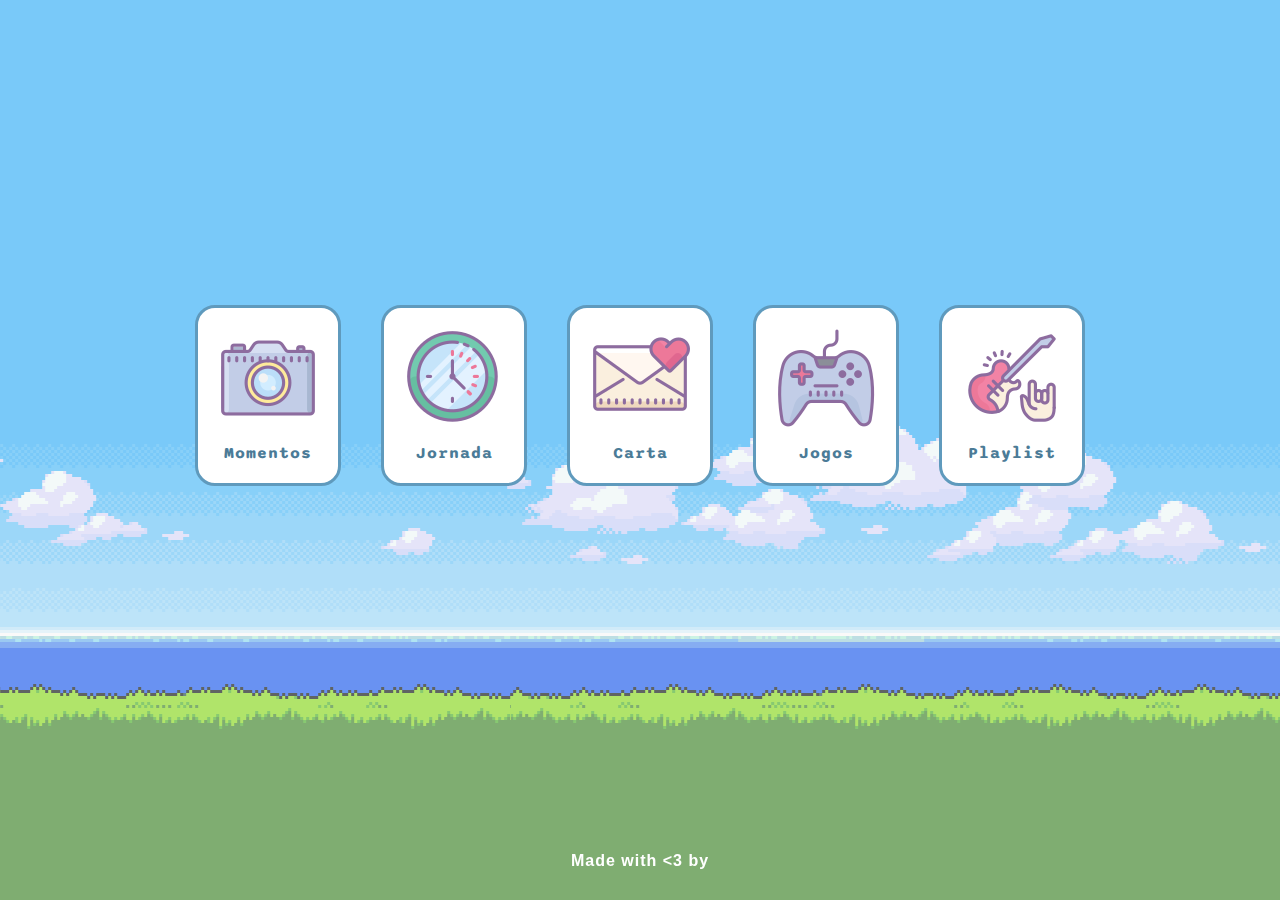
==== index.html @ eada9fcc "alterações" ====
<!DOCTYPE html>
<html lang="pt-br">
<head>
    <meta charset="UTF-8">
    <meta name="viewport" content="width=device-width, initial-scale=1.0">
    <title>Página do amor</title>
    <style>
        @import url('https://fonts.googleapis.com/css2?family=Sono:wght@200..800&display=swap');

        * {
            margin: 0;
            padding: 0;
            box-sizing: border-box;
        }

        body{
            display: flex;
            justify-content: center;
            align-items: center;
            background-image: url('imagens/background.png');
            height: 100vh;
            background-repeat: no-repeat;
            background-size: cover;
            background-position: center;
            font-family: "Sono", 'Gill Sans', 'Gill Sans MT', Calibri, 'Trebuchet MS', sans-serif;
            font-weight: 700;
            letter-spacing: 1px;
        }

        div{
            display: flex;
            justify-content: center;
            align-items: center;
        }

        a {
            background-color: aliceblue;
            border: 2px solid #000000;
            margin: 20px;
            margin-top: -90px;
            text-decoration: none;
            color: #4b7b97;
            /* background: none; */
            /* border: none; */
            padding: 0;
            cursor: pointer;
            transition: all 0.3s ease;
        }

        a:hover {
            transform: translateY(-10px);
        }

        .icone {
            transition: all 0.3s ease;
        }

        .icone:hover {
            transform: translateY(-8px);
        }

        /* button {
            margin: 20px;
            text-decoration: none;
            color: inherit;
            background: none;
            border: none;
            padding: 0;
            cursor: pointer;
        } */

        /* Estilo para os botões com fundo nos ícones */
        .botao {
            flex-direction: column; /* Organiza o conteúdo na vertical (ícone e texto) */
            background-color: rgb(255, 255, 255);
            border: 3px solid #5f9abd;
            padding: 20px;
            display: flex;
            align-items: center;
            justify-content: center;
            gap: 15px;
            cursor: pointer;
            border-radius: 20px;
            transition: all 0.3s ease;
        }

        /* Efeito de hover para o botão */
        .botao:hover {
            background-color: #f3f3f3;
        }

        footer{
            position: fixed;
            bottom: 0;
            left: 50%;
            transform: translateX(-50%);
            text-align: center;
            width: 100%;
            padding: 10px;
        }

        footer p {
            margin-bottom: 20px;
            font-size: 1rem;
            font-family: 'Gill Sans', 'Gill Sans MT', Calibri, 'Trebuchet MS', sans-serif;
            color: rgb(255, 255, 255);
        }

        .cloud {
            position: absolute;
            right: 4em;
            animation: cloud-float 80s infinite;
            z-index: -1; /* Coloca as nuvens atrás de outros elementos */
            opacity: 0; /* Inicialmente as nuvens estão invisíveis */
        }

        @keyframes cloud-float {
            0% {
                transform: translateX(0); /* Posição inicial */
                opacity: 0; /* Inicia invisível */
            }
            25% {
                opacity: 1; /* Começa a aparecer após 30% do tempo da animação */
            }
            100% {
                transform: translateX(-140em); /* Move a nuvem para a esquerda */
                opacity: 1; /* Fica visível durante o movimento */
            }
        }

        .cloud-1 {
            top: 3.75em;
        }

        .cloud-2 {
            top: 11.37em;
            animation-delay: 8s;
        }

        .cloud-3 {
            top: 34em;
            animation-delay: 4s;
        }

        .cloud-4 {
            top: 31em;
            animation-delay: 13s;
        }

        /* tamanho das nuvens */
        .cloud-1 img {
            width: 90px;
            height: auto;
        }

        .cloud-2 img {
            width: 100px;
            height: auto;
        }

        .cloud-3 img {
            width: 60px;
            height: auto;
        }

        .cloud-4 img {
            width: 60px;
            height: auto;
        }
    </style>
</head>
<body>

    <div class="clouds">
        <div class="cloud cloud-1"><img src="imagens/nuvem-100.png" alt=""></div>
        <div class="cloud cloud-2"><img src="imagens/nuvem-100.png" alt=""></div>
        <div class="cloud cloud-3"><img src="imagens/nuvem-100.png" alt=""></div>
        <div class="cloud cloud-4"><img src="imagens/nuvem-100.png" alt=""></div>
    </div>

    <div>
        <a href="momentos.html" class="botao">
            <img src="imagens/câmera-100.png" class="icone" alt="">Momentos
        </a>

        <a href="jornada.html" class="botao">
            <img src="imagens/relógio-100.png" class="icone" alt="">Jornada
        </a>

        <!-- <a href="presente.html" class="botao">
            <img src="imagens/presente-100.png" class="icone" alt="">Presente (?)
        </a> -->

        <a href="carta.html" class="botao">
            <img src="imagens/mensagem-100.png" class="icone" alt="">Carta
        </a>

        <a href="jogos.html" class="botao">
            <img src="imagens/controle-100.png" class="icone" alt="">Jogos
        </a>
        
        <a href="playlist.html" class="botao">
            <img src="imagens/música-100.png" class="icone" alt="">Playlist
        </a>
    </div>

    <footer>
        <p>Made with &lt;3 by</p>
    </footer>

</body>
</html>
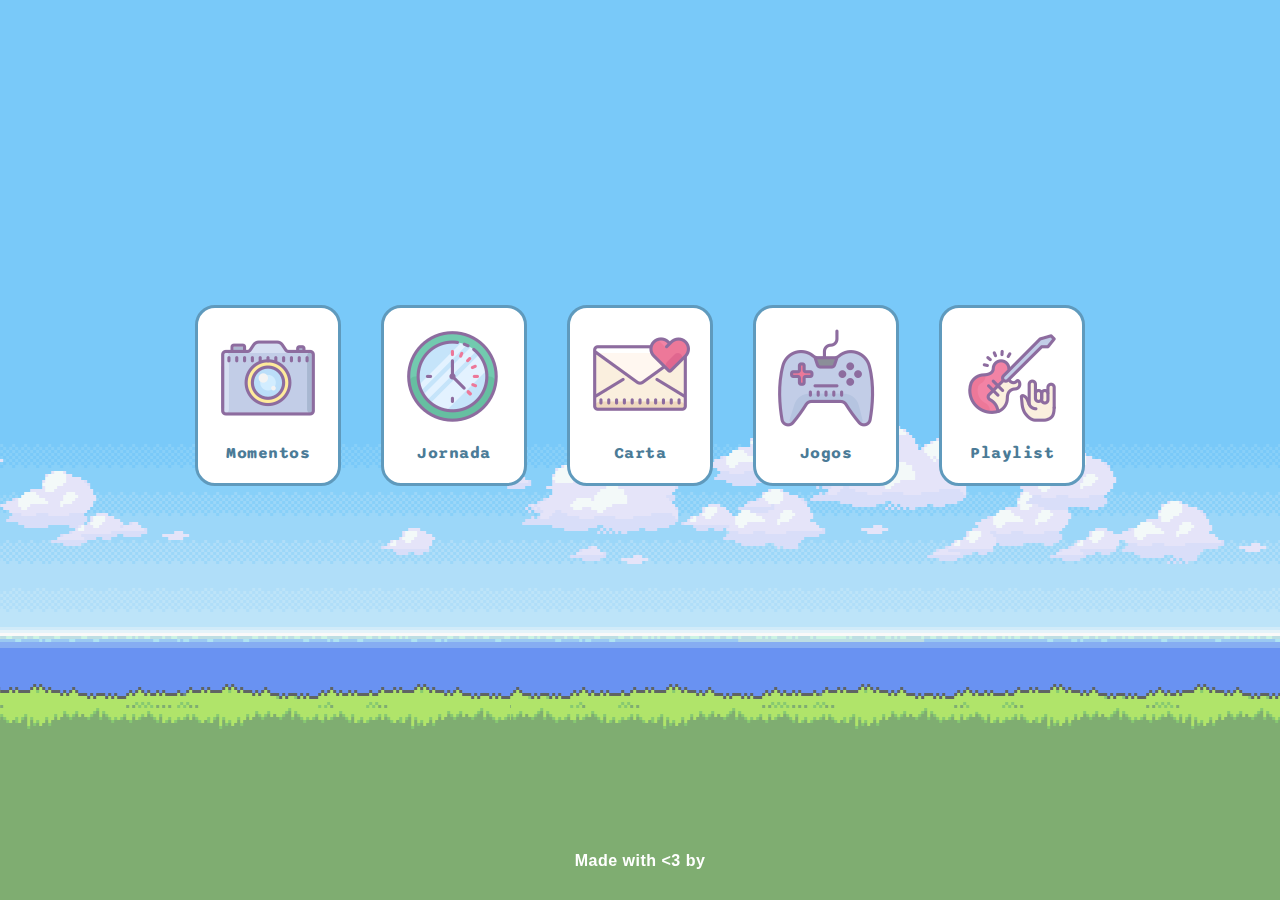
==== commit 73c1b9db: "nuvens" ====
--- a/index.html
+++ b/index.html
@@ -4,29 +4,8 @@
     <meta charset="UTF-8">
     <meta name="viewport" content="width=device-width, initial-scale=1.0">
     <title>Página do amor</title>
+    <link rel="stylesheet" href="style.css">
     <style>
-        @import url('https://fonts.googleapis.com/css2?family=Sono:wght@200..800&display=swap');
-
-        * {
-            margin: 0;
-            padding: 0;
-            box-sizing: border-box;
-        }
-
-        body{
-            display: flex;
-            justify-content: center;
-            align-items: center;
-            background-image: url('imagens/background.png');
-            height: 100vh;
-            background-repeat: no-repeat;
-            background-size: cover;
-            background-position: center;
-            font-family: "Sono", 'Gill Sans', 'Gill Sans MT', Calibri, 'Trebuchet MS', sans-serif;
-            font-weight: 700;
-            letter-spacing: 1px;
-        }
-
         div{
             display: flex;
             justify-content: center;
@@ -59,19 +38,9 @@
             transform: translateY(-8px);
         }
 
-        /* button {
-            margin: 20px;
-            text-decoration: none;
-            color: inherit;
-            background: none;
-            border: none;
-            padding: 0;
-            cursor: pointer;
-        } */
-
         /* Estilo para os botões com fundo nos ícones */
         .botao {
-            flex-direction: column; /* Organiza o conteúdo na vertical (ícone e texto) */
+            flex-direction: column;
             background-color: rgb(255, 255, 255);
             border: 3px solid #5f9abd;
             padding: 20px;
@@ -106,67 +75,7 @@
             color: rgb(255, 255, 255);
         }
 
-        .cloud {
-            position: absolute;
-            right: 4em;
-            animation: cloud-float 80s infinite;
-            z-index: -1; /* Coloca as nuvens atrás de outros elementos */
-            opacity: 0; /* Inicialmente as nuvens estão invisíveis */
-        }
-
-        @keyframes cloud-float {
-            0% {
-                transform: translateX(0); /* Posição inicial */
-                opacity: 0; /* Inicia invisível */
-            }
-            25% {
-                opacity: 1; /* Começa a aparecer após 30% do tempo da animação */
-            }
-            100% {
-                transform: translateX(-140em); /* Move a nuvem para a esquerda */
-                opacity: 1; /* Fica visível durante o movimento */
-            }
-        }
-
-        .cloud-1 {
-            top: 3.75em;
-        }
-
-        .cloud-2 {
-            top: 11.37em;
-            animation-delay: 8s;
-        }
-
-        .cloud-3 {
-            top: 34em;
-            animation-delay: 4s;
-        }
-
-        .cloud-4 {
-            top: 31em;
-            animation-delay: 13s;
-        }
-
-        /* tamanho das nuvens */
-        .cloud-1 img {
-            width: 90px;
-            height: auto;
-        }
-
-        .cloud-2 img {
-            width: 100px;
-            height: auto;
-        }
-
-        .cloud-3 img {
-            width: 60px;
-            height: auto;
-        }
-
-        .cloud-4 img {
-            width: 60px;
-            height: auto;
-        }
+        
     </style>
 </head>
 <body>
--- a/style.css
+++ b/style.css
@@ -0,0 +1,122 @@
+@charset "UTF-8";
+
+@import url('https://fonts.googleapis.com/css2?family=Sono:wght@200..800&display=swap');
+
+* {
+    margin: 0;
+    padding: 0;
+    box-sizing: border-box;
+}
+
+body {
+    display: flex;
+    justify-content: center;
+    align-items: center;
+    background-image: url('imagens/background.png');
+    height: 100vh;
+    background-repeat: no-repeat;
+    background-size: cover;
+    background-position: center;
+    background-attachment: fixed;
+    font-family: "Sono", 'Gill Sans', 'Gill Sans MT', Calibri, 'Trebuchet MS', sans-serif;
+    font-weight: 700;
+    letter-spacing: 0.5px;
+}
+
+.divDoBotao {
+    position: absolute; /* Torna possível posicionar com `top` e `left` */
+    top: 50%; /* Centraliza verticalmente */
+    left: 70px; /* Alinha à esquerda com um espaço de 20px da borda */
+    display: flex;
+    align-items: center;
+    padding: 0px;
+    margin-top: -70px; /* Ajusta a posição vertical */
+    justify-content: center;
+    gap: 15px;
+    cursor: pointer;
+}
+
+.botao {
+    transition: transform 0.3s;
+}
+
+.botao:hover {
+    transform: scale(1.05);
+}
+
+.cloud {
+    position: absolute;
+    right: 4em;
+    animation: cloud-float 30s linear infinite;
+    z-index: -1; /* Coloca as nuvens atrás de outros elementos */
+    opacity: 0; /* Inicialmente as nuvens estão invisíveis */
+}
+
+@keyframes cloud-float {
+    0% {
+        transform: translateX(0); /* Posição inicial */
+        opacity: 0; /* Inicia invisível */
+    }
+    25% {
+        opacity: 1; /* Começa a aparecer após 30% do tempo da animação */
+    }
+    100% {
+        transform: translateX(-140em); /* Move a nuvem para a esquerda */
+        opacity: 1; /* Fica visível durante o movimento */
+    }
+}
+
+.cloud-1 {
+    top: 3.75em;
+    animation-duration: 40s;
+}
+
+.cloud-2 {
+    top: 11.37em;
+    animation-delay: 8s;
+    animation-duration: 50s;
+
+}
+
+.cloud-3 {
+    top: 34em;
+    animation-delay: 2s;
+    animation-duration: 80s;
+
+}
+
+.cloud-4 {
+    top: 31em;
+    animation-delay: 11s;
+    animation-duration: 90s;
+
+}
+
+/* tamanho das nuvens */
+.cloud-1 img {
+    width: 90px;
+    height: auto;
+}
+
+.cloud-2 img {
+    width: 100px;
+    height: auto;
+}
+
+.cloud-3 img {
+    width: 60px;
+    height: auto;
+}
+
+.cloud-4 img {
+    width: 60px;
+    height: auto;
+}
+
+@media (max-width: 900px) {
+    .divDoBotao {
+    top: auto; /* Remove a centralização vertical */
+    bottom: 15px; /* Posiciona o botão no rodapé */
+    left: 15px; /* Ajusta a margem esquerda */
+    }
+}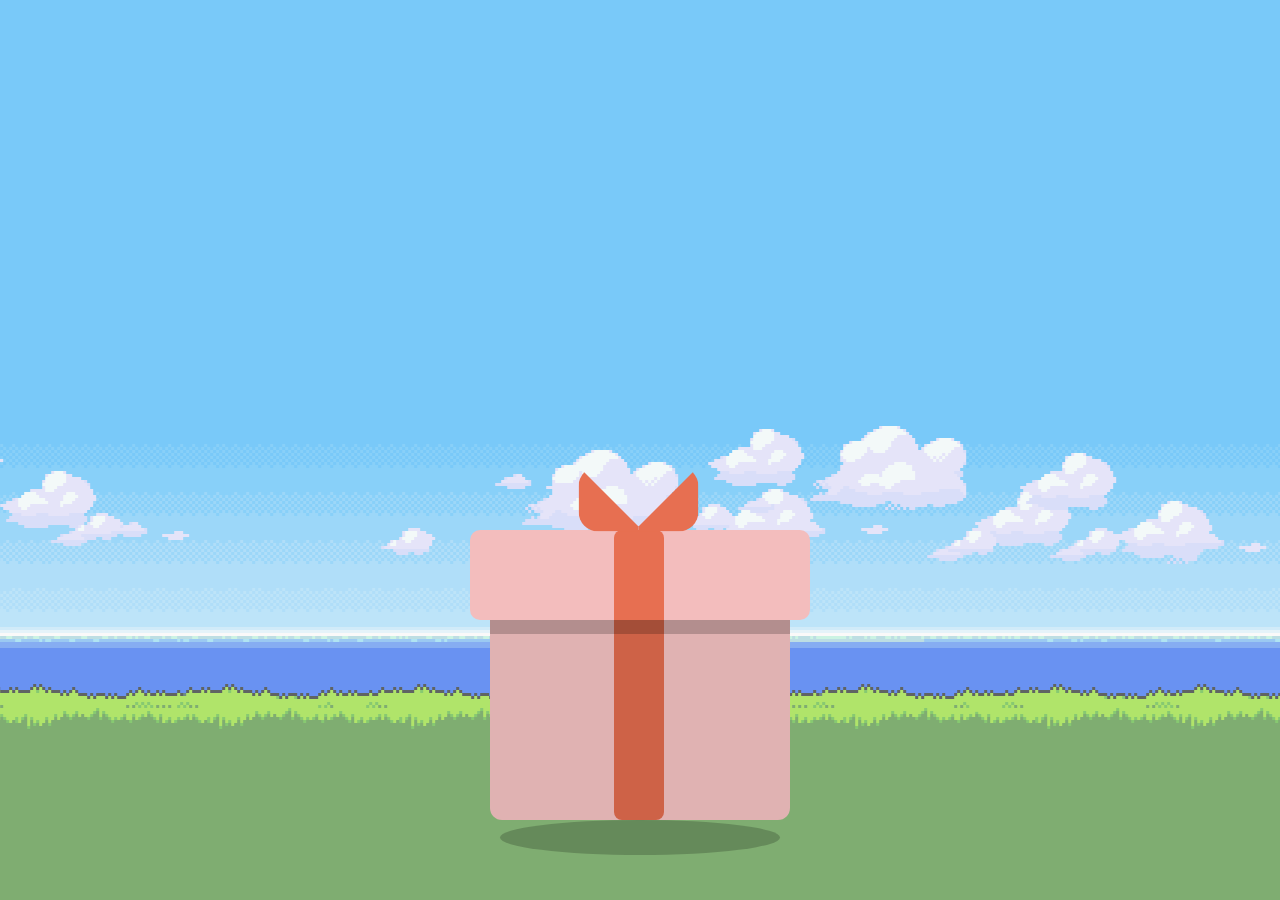
==== commit eddf36f4: "carta" ====
--- a/index.html
+++ b/index.html
@@ -3,82 +3,269 @@
 <head>
     <meta charset="UTF-8">
     <meta name="viewport" content="width=device-width, initial-scale=1.0">
-    <title>Página do amor</title>
+    <title>Meu presente 🎁</title>
     <link rel="stylesheet" href="style.css">
     <style>
-        div{
+        .container {
             display: flex;
             justify-content: center;
             align-items: center;
-        }
-
-        a {
-            background-color: aliceblue;
-            border: 2px solid #000000;
-            margin: 20px;
-            margin-top: -90px;
-            text-decoration: none;
-            color: #4b7b97;
-            /* background: none; */
-            /* border: none; */
-            padding: 0;
+            position: absolute;
+            bottom: 20%;
+        }
+
+        .container.active {
+            animation: vibration 0.5s ease forwards;
+        }
+
+        @keyframes vibration {
+            0% {
+                transform: scale(1);
+            }
+            25% {
+                transform: scale(0.95, 1.05);
+            }
+            50% {
+                transform: scale(1.1, 0.9);
+            }
+            70% {
+                transform: scale(0.9, 1.1);
+            }
+            100% {
+                transform: scale(1);
+            }
+        }
+
+        .container .gift-box {
+            position: absolute;
+            height: 200px;
+            width: 300px;
+            background: #e0b2b2;
+            border-radius: 0 0 12px 12px;
+            animation: bounce 3.5s ease infinite forwards;
+        }
+
+        @keyframes bounce {
+            0% {
+                transform: translateY(-24px);
+            }
+            50% {
+                transform: translateY(0px);
+            }
+            100% {
+                transform: translateY(-24px);
+            }
+        }
+
+        .gift-box.active {
+            animation: none;
+        }
+
+        .gift-box::before {
+            content: '';
+            position: absolute;
+            width: 50px;
+            height: 200px;
+            background: #ce6247;
+            border-radius: 0 0 8px 8px;
+            left: 124px;
+        }
+
+        .gift-box::after {
+            content: '';
+            position: absolute;
+            box-shadow: inset 0 14px rgba(0, 0, 0, 0.2);
+            width: 300px;
+            height: 200px;
+        }
+
+        .click {
+            position: absolute;
+            width: 340px;
+            height: 90px;
+            background: #f3bdbd;
+            border-radius: 10px;
+            top: -90px;
+            left: -20px;
             cursor: pointer;
-            transition: all 0.3s ease;
-        }
-
-        a:hover {
-            transform: translateY(-10px);
-        }
-
-        .icone {
-            transition: all 0.3s ease;
-        }
-
-        .icone:hover {
-            transform: translateY(-8px);
-        }
-
-        /* Estilo para os botões com fundo nos ícones */
-        .botao {
-            flex-direction: column;
-            background-color: rgb(255, 255, 255);
-            border: 3px solid #5f9abd;
-            padding: 20px;
-            display: flex;
-            align-items: center;
-            justify-content: center;
-            gap: 15px;
-            cursor: pointer;
+            z-index: 1;
+            transition: 0.5s ease;
+        }
+
+        .click.active {
+            transition-delay: 0.5s;
+            transform: translateY(-230px);
+        }
+
+        .click::before {
+            content: '';
+            position: absolute;
+            width: 50px;
+            height: 90px;
+            border-radius: 8px 8px 0 0;
+            background: #e76f51;
+            left: 144px;
+            z-index: 2;
+        }
+
+        .click::after {
+            content: '';
+            position: absolute;
+            width: 5px;
+            height: 0;
+            border-bottom: 60px solid #e76f51;
+            border-top: 60px solid #e76f51;
+            border-left: 0 solid transparent;
+            border-right: 60px solid transparent;
             border-radius: 20px;
-            transition: all 0.3s ease;
-        }
-
-        /* Efeito de hover para o botão */
-        .botao:hover {
-            background-color: #f3f3f3;
-        }
-
-        footer{
-            position: fixed;
-            bottom: 0;
-            left: 50%;
-            transform: translateX(-50%);
-            text-align: center;
-            width: 100%;
-            padding: 10px;
-        }
-
-        footer p {
-            margin-bottom: 20px;
-            font-size: 1rem;
-            font-family: 'Gill Sans', 'Gill Sans MT', Calibri, 'Trebuchet MS', sans-serif;
-            color: rgb(255, 255, 255);
-        }
-
-        
+            transform: rotate(-90deg);
+            top: -91px;
+            left: 136px;
+            z-index: 3;
+        }
+
+        .container .shadow {
+            content: '';
+            position: absolute;
+            width: 280px;
+            height: 35px;
+            background: rgba(0, 0, 0, 0.2);
+            top: 100px;
+            border-radius: 50%;
+            animation: bounceOut 3.5s ease infinite forwards;
+            z-index: -1;
+        }
+
+        @keyframes bounceOut {
+            0% {
+                transform: translateY(24px) scale(0.8);
+            }
+            50% {
+                transform: translateY(0px) scale(1);
+            }
+            100% {
+                transform: translateY(24px) scale(0.8);
+            }
+        }
+
+        .container .shadow.active {
+            animation: none;
+        }
+
+        .box-star {
+            animation: starRotate1 1.5s ease-in-out infinite;
+            background-color: #fdff88;
+            clip-path: polygon(50% 0, 65% 35%, 100% 50%, 65% 65%, 50% 100%, 35% 65%, 0 50%, 35% 35%);
+            transform: scale(0);
+            position: absolute;
+        }
+
+        .box-star-2,
+        .box-star-4,
+        .box-star-5 {
+            animation-name: starRotate2;
+        }
+
+        .box-star-1 {
+            animation-delay: calc(1.5s * 0.5);
+            animation-duration: 3s;
+            top: -3em;
+            left: -12.5em;
+            width: 1.5em;
+            height: 1.5em;
+        }
+
+        .box-star-2 {
+            animation-delay: calc(1.5s * 0.125);
+            animation-duration: 3s;
+            top: -12em;
+            left: -12em;
+            width: 1.75em;
+            height: 1.75em;
+        }
+
+        .box-star-3 {
+            animation-delay: calc(1.5s * 0.25);
+            animation-duration: 3s;
+            top: -11em;
+            left: 10em;
+            width: 1.25em;
+            height: 1.25em;
+        }
+
+        .box-star-4 {
+            animation-duration: 3s;
+            top: -17.5em;
+            left: 2em;
+            width: 1.75em;
+            height: 1.75em;
+        }
+
+        .box-star-5 {
+            animation-delay: calc(1.5s * 0.375);
+            animation-duration: 3s;
+            top: -6em;
+            left: 7.7em;
+            width: 2.5em;
+            height: 2.5em;
+        }
+
+        @keyframes starRotate1 {
+            from {
+                transform: scale(0) rotate(0);
+            }
+            25% {
+                animation-timing-function: ease-out;
+                transform: scale(1) rotate(0.25turn);
+            }
+            50%,
+            to {
+                transform: scale(0) rotate(0.5turn);
+            }
+        }
+
+        @keyframes starRotate2 {
+            from {
+                transform: scale(0) rotate(0);
+            }
+            25% {
+                animation-timing-function: ease-out;
+                transform: scale(1) rotate(-0.25turn);
+            }
+            50%,
+            to {
+                transform: scale(0) rotate(-0.5turn);
+            }
+        }
+
+        .box-star.active {
+            animation: none;
+        }
+
+        body {
+            transition: opacity 0.5s ease;
+        }
+
+        body.fade-out {
+            opacity: 0;
+        }
+
+
     </style>
 </head>
 <body>
+
+    <div class="container">
+        <div class="gift-box">
+            <div class="click"></div>
+        </div>
+        <div class="shadow"></div>
+        <div class="box-star box-star-1"></div>
+        <div class="box-star box-star-2"></div>
+        <div class="box-star box-star-3"></div>
+        <div class="box-star box-star-4"></div>
+        <div class="box-star box-star-5"></div>
+    </div>
 
     <div class="clouds">
         <div class="cloud cloud-1"><img src="imagens/nuvem-100.png" alt=""></div>
@@ -87,35 +274,42 @@
         <div class="cloud cloud-4"><img src="imagens/nuvem-100.png" alt=""></div>
     </div>
 
-    <div>
-        <a href="momentos.html" class="botao">
-            <img src="imagens/câmera-100.png" class="icone" alt="">Momentos
-        </a>
-
-        <a href="jornada.html" class="botao">
-            <img src="imagens/relógio-100.png" class="icone" alt="">Jornada
-        </a>
-
-        <!-- <a href="presente.html" class="botao">
-            <img src="imagens/presente-100.png" class="icone" alt="">Presente (?)
-        </a> -->
-
-        <a href="carta.html" class="botao">
-            <img src="imagens/mensagem-100.png" class="icone" alt="">Carta
-        </a>
-
-        <a href="jogos.html" class="botao">
-            <img src="imagens/controle-100.png" class="icone" alt="">Jogos
-        </a>
-        
-        <a href="playlist.html" class="botao">
-            <img src="imagens/música-100.png" class="icone" alt="">Playlist
-        </a>
-    </div>
-
-    <footer>
-        <p>Made with &lt;3 by</p>
-    </footer>
-
+    <script>
+        const click = document.querySelector('.click');
+        const giftBox = document.querySelector('.gift-box');
+        const shadow = document.querySelector('.shadow');
+        const container = document.querySelector('.container');
+        const stars = document.querySelectorAll('.box-star');
+        const clickSound = new Audio('efeito-sonoro-presente.wav');
+
+        click.addEventListener('click', () => {
+            if (!click.classList.contains('active')) {
+                // Tocar o som ao clicar
+                clickSound.currentTime = 0; 
+                clickSound.play();
+                setTimeout(() => {
+                    clickSound.pause();
+                }, 1500); // Interrompe o áudio após 1.5 segundo
+
+                // Adicionar classes para animar
+                click.classList.add('active');
+                giftBox.classList.add('active');
+                shadow.classList.add('active');
+                container.classList.add('active');
+                stars.forEach(star => {
+                    star.classList.add('active');
+                });
+
+                // Acionar o setTimeout após iniciar as animações
+                setTimeout(() => {
+                document.body.classList.add('fade-out');
+                setTimeout(() => {
+                    window.location.href = 'presente.html';
+                    }, 500); // Tempo correspondente à animação de fade-out
+                }, 1500); // Espera a animação do presente terminar
+            }
+        });
+    </script>
+    
 </body>
-</html>
+</html>--- a/style.css
+++ b/style.css
@@ -68,26 +68,26 @@
 
 .cloud-1 {
     top: 3.75em;
-    animation-duration: 40s;
+    animation-duration: 50s;
 }
 
 .cloud-2 {
     top: 11.37em;
     animation-delay: 8s;
-    animation-duration: 50s;
+    animation-duration: 60s;
 
 }
 
 .cloud-3 {
-    top: 34em;
+    top: 32em;
     animation-delay: 2s;
-    animation-duration: 80s;
+    animation-duration: 110s;
 
 }
 
 .cloud-4 {
-    top: 31em;
-    animation-delay: 11s;
+    top: 25em;
+    animation-delay: 13s;
     animation-duration: 90s;
 
 }
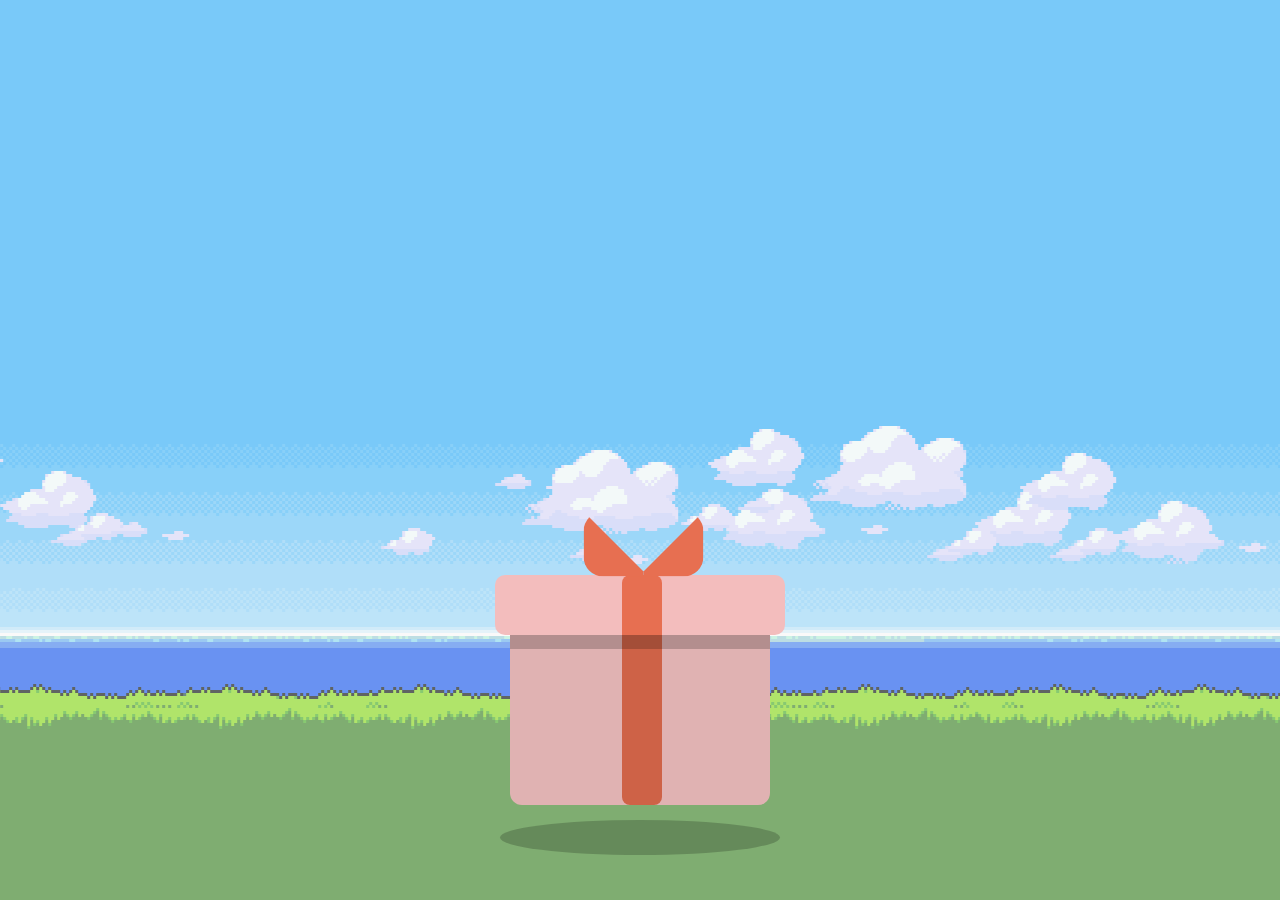
==== commit c7a2905e: "feat: responsividade" ====
--- a/index.html
+++ b/index.html
@@ -38,8 +38,8 @@
 
         .container .gift-box {
             position: absolute;
-            height: 200px;
-            width: 300px;
+            height: 170px;
+            width: 260px;
             background: #e0b2b2;
             border-radius: 0 0 12px 12px;
             animation: bounce 3.5s ease infinite forwards;
@@ -64,29 +64,29 @@
         .gift-box::before {
             content: '';
             position: absolute;
-            width: 50px;
-            height: 200px;
+            width: 40px;
+            height: 170px;
             background: #ce6247;
             border-radius: 0 0 8px 8px;
-            left: 124px;
+            left: 112px;
         }
 
         .gift-box::after {
             content: '';
             position: absolute;
             box-shadow: inset 0 14px rgba(0, 0, 0, 0.2);
-            width: 300px;
-            height: 200px;
+            width: 260px;
+            height: 180px;
         }
 
         .click {
             position: absolute;
-            width: 340px;
-            height: 90px;
+            width: 290px;
+            height: 60px;
             background: #f3bdbd;
             border-radius: 10px;
-            top: -90px;
-            left: -20px;
+            top: -60px;
+            left: -15px;
             cursor: pointer;
             z-index: 1;
             transition: 0.5s ease;
@@ -100,11 +100,11 @@
         .click::before {
             content: '';
             position: absolute;
-            width: 50px;
-            height: 90px;
+            width: 40px;
+            height: 60px;
             border-radius: 8px 8px 0 0;
             background: #e76f51;
-            left: 144px;
+            left: 127px;
             z-index: 2;
         }
 
@@ -120,7 +120,7 @@
             border-radius: 20px;
             transform: rotate(-90deg);
             top: -91px;
-            left: 136px;
+            left: 116px;
             z-index: 3;
         }
 
@@ -170,7 +170,7 @@
             animation-delay: calc(1.5s * 0.5);
             animation-duration: 3s;
             top: -3em;
-            left: -12.5em;
+            left: -9em;
             width: 1.5em;
             height: 1.5em;
         }
@@ -179,7 +179,7 @@
             animation-delay: calc(1.5s * 0.125);
             animation-duration: 3s;
             top: -12em;
-            left: -12em;
+            left: -10.5em;
             width: 1.75em;
             height: 1.75em;
         }
@@ -188,7 +188,7 @@
             animation-delay: calc(1.5s * 0.25);
             animation-duration: 3s;
             top: -11em;
-            left: 10em;
+            left: 8.6em;
             width: 1.25em;
             height: 1.25em;
         }
@@ -205,7 +205,7 @@
             animation-delay: calc(1.5s * 0.375);
             animation-duration: 3s;
             top: -6em;
-            left: 7.7em;
+            left: 6.5em;
             width: 2.5em;
             height: 2.5em;
         }
@@ -274,42 +274,7 @@
         <div class="cloud cloud-4"><img src="imagens/nuvem-100.png" alt=""></div>
     </div>
 
-    <script>
-        const click = document.querySelector('.click');
-        const giftBox = document.querySelector('.gift-box');
-        const shadow = document.querySelector('.shadow');
-        const container = document.querySelector('.container');
-        const stars = document.querySelectorAll('.box-star');
-        const clickSound = new Audio('efeito-sonoro-presente.wav');
-
-        click.addEventListener('click', () => {
-            if (!click.classList.contains('active')) {
-                // Tocar o som ao clicar
-                clickSound.currentTime = 0; 
-                clickSound.play();
-                setTimeout(() => {
-                    clickSound.pause();
-                }, 1500); // Interrompe o áudio após 1.5 segundo
-
-                // Adicionar classes para animar
-                click.classList.add('active');
-                giftBox.classList.add('active');
-                shadow.classList.add('active');
-                container.classList.add('active');
-                stars.forEach(star => {
-                    star.classList.add('active');
-                });
-
-                // Acionar o setTimeout após iniciar as animações
-                setTimeout(() => {
-                document.body.classList.add('fade-out');
-                setTimeout(() => {
-                    window.location.href = 'presente.html';
-                    }, 500); // Tempo correspondente à animação de fade-out
-                }, 1500); // Espera a animação do presente terminar
-            }
-        });
-    </script>
+    <script src="index.js"></script>
     
 </body>
 </html>--- a/style.css
+++ b/style.css
@@ -12,7 +12,7 @@
     display: flex;
     justify-content: center;
     align-items: center;
-    background-image: url('imagens/background.png');
+    background-image: url('imagens/background-desktop.png');
     height: 100vh;
     background-repeat: no-repeat;
     background-size: cover;
@@ -113,10 +113,28 @@
     height: auto;
 }
 
-@media (max-width: 900px) {
+/* 🔹 Tablets e laptops médios (entre 768px e 1199px) */
+@media (max-width: 1199px) {
+    body {
+        background-image: url('imagens/background-tablets-laptops.png'); /* Imagem para tablets */
+    }
     .divDoBotao {
-    top: auto; /* Remove a centralização vertical */
-    bottom: 15px; /* Posiciona o botão no rodapé */
-    left: 15px; /* Ajusta a margem esquerda */
+        top: auto; /* Remove a centralização vertical */
+        bottom: 15px; /* Posiciona o botão no rodapé */
+        left: 15px; /* Ajusta a margem esquerda */
+    }
+}
+
+/* 🔹 Celulares grandes (entre 480px e 767px) */
+@media (max-width: 767px) {
+    body {
+        background-image: url('imagens/background-celulares-grandes.png'); /* Imagem para celulares grandes */
+    }
+}
+
+/* 🔹 Celulares pequenos (menos de 480px) */
+@media (max-width: 350px) {
+    body {
+        background-image: url('imagens/background-celulares-pequenos.jpg'); /* Imagem menor para celulares pequenos */
     }
 }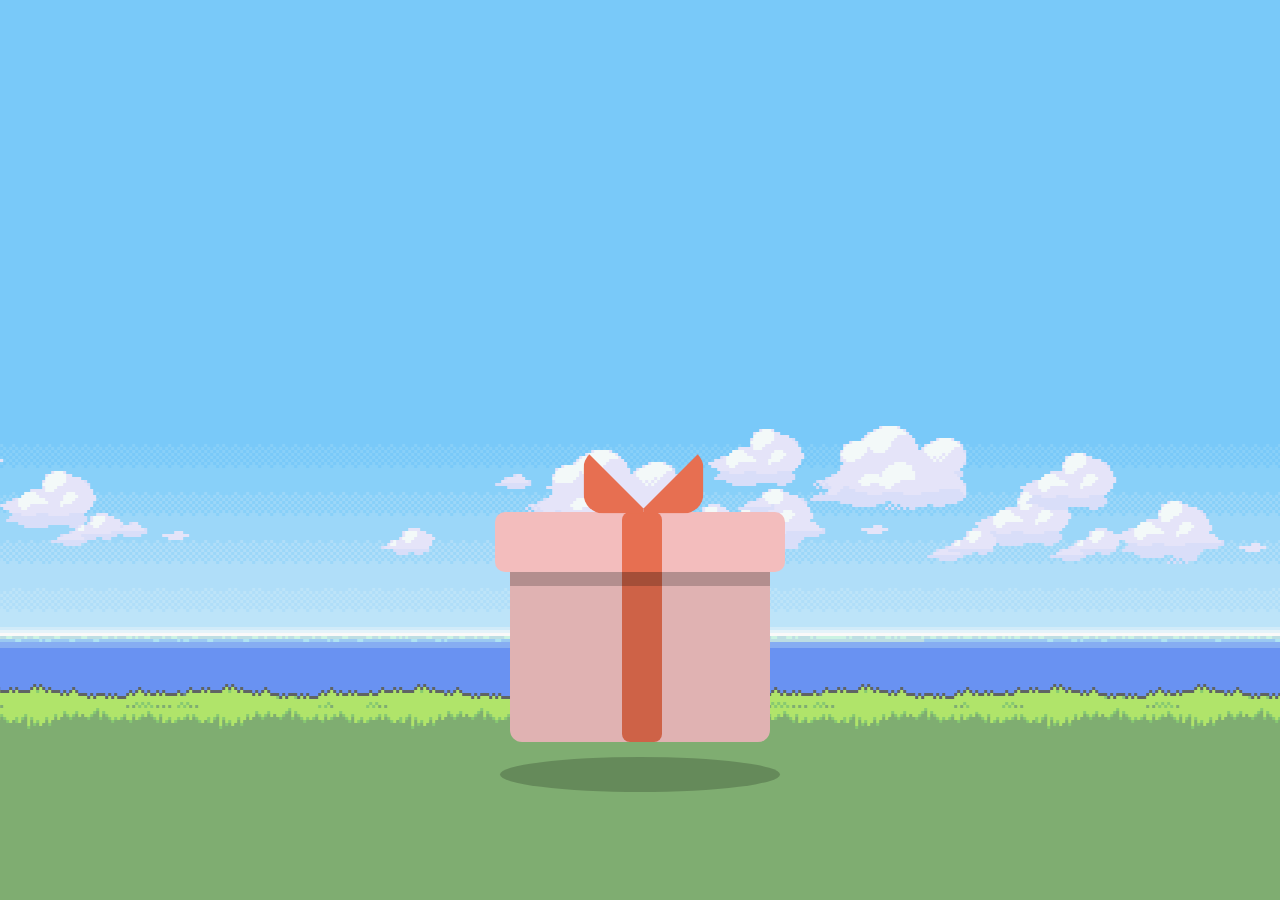
==== commit 66903a87: "feat: responsividade index" ====
--- a/index.html
+++ b/index.html
@@ -11,7 +11,7 @@
             justify-content: center;
             align-items: center;
             position: absolute;
-            bottom: 20%;
+            bottom: 21%;
         }
 
         .container.active {
@@ -250,6 +250,11 @@
             opacity: 0;
         }
 
+    @media (max-width: 1380px) {
+        .container {
+            bottom: 27%;
+        }
+    }
 
     </style>
 </head>
--- a/style.css
+++ b/style.css
@@ -45,7 +45,7 @@
 }
 
 .cloud {
-    position: absolute;
+    position: fixed;
     right: 4em;
     animation: cloud-float 30s linear infinite;
     z-index: -1; /* Coloca as nuvens atrás de outros elementos */
@@ -67,51 +67,33 @@
 }
 
 .cloud-1 {
-    top: 3.75em;
+    top: 10%;
     animation-duration: 50s;
 }
 
 .cloud-2 {
-    top: 11.37em;
+    top: 20%;
     animation-delay: 8s;
     animation-duration: 60s;
-
 }
 
 .cloud-3 {
-    top: 32em;
+    top: 40%;
     animation-delay: 2s;
     animation-duration: 110s;
-
 }
 
 .cloud-4 {
-    top: 25em;
+    top: 50%;
     animation-delay: 13s;
     animation-duration: 90s;
-
 }
 
 /* tamanho das nuvens */
-.cloud-1 img {
-    width: 90px;
-    height: auto;
-}
-
-.cloud-2 img {
-    width: 100px;
-    height: auto;
-}
-
-.cloud-3 img {
-    width: 60px;
-    height: auto;
-}
-
-.cloud-4 img {
-    width: 60px;
-    height: auto;
-}
+.cloud-1 img { width: 90px; height: auto; }
+.cloud-2 img { width: 100px; height: auto; }
+.cloud-3 img { width: 60px; height: auto; }
+.cloud-4 img { width: 60px; height: auto; }
 
 /* 🔹 Tablets e laptops médios (entre 768px e 1199px) */
 @media (max-width: 1199px) {
@@ -123,6 +105,10 @@
         bottom: 15px; /* Posiciona o botão no rodapé */
         left: 15px; /* Ajusta a margem esquerda */
     }
+    .divDoBotao img {
+        width: 50px;
+        height: auto;
+    }
 }
 
 /* 🔹 Celulares grandes (entre 480px e 767px) */
@@ -133,8 +119,8 @@
 }
 
 /* 🔹 Celulares pequenos (menos de 480px) */
-@media (max-width: 350px) {
+@media (max-width: 360px) {
     body {
-        background-image: url('imagens/background-celulares-pequenos.jpg'); /* Imagem menor para celulares pequenos */
+        background-image: url('imagens/background-celulares-pequenos.png'); /* Imagem menor para celulares pequenos */
     }
 }